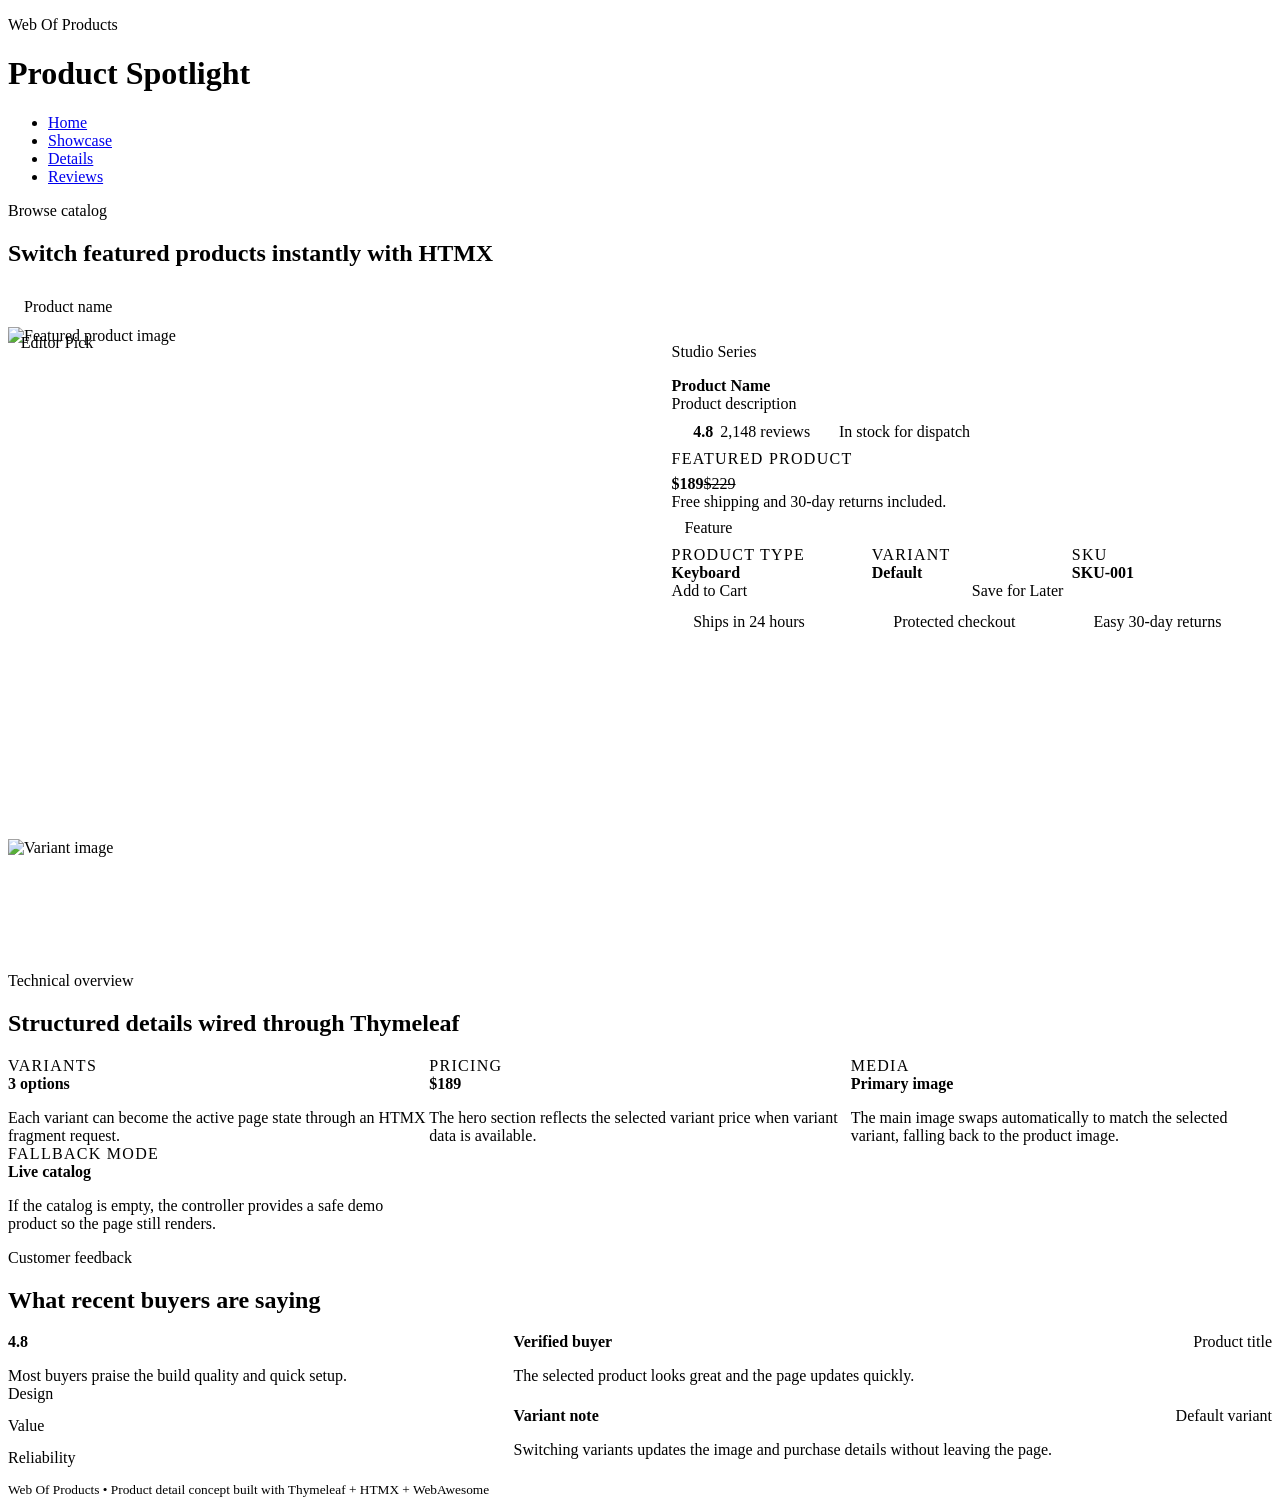
==== src/main/resources/templates/product-page.html @ 30af7640 "Initial Commit" ====
<!doctype html>
<html lang="en" xmlns:th="http://www.thymeleaf.org">
<head>
    <meta charset="UTF-8">
    <meta name="viewport" content="width=device-width, initial-scale=1">
    <title>Web Of Products | Product Spotlight</title>
    <link rel="stylesheet" th:href="@{/css/tokens.css}" href="/css/tokens.css">
    <link rel="stylesheet" th:href="@{/css/index.css}" href="/css/index.css">
    <link rel="stylesheet" th:href="@{/css/product-page.css}" href="/css/product-page.css">
    <script src="https://kit.webawesome.com/1a257bfedcd54677.js" crossorigin="anonymous"></script>
    <script src="https://cdn.jsdelivr.net/npm/htmx.org@4.0.0-alpha8/dist/htmx.min.js"></script>
    <script src="https://cdn.jsdelivr.net/npm/htmx.org@next/dist/htmx.min.js"></script>
    <script src="https://cdn.jsdelivr.net/npm/htmx.org@next/dist/ext/hx-sse.js"></script>
    <link rel="stylesheet" href="../static/css/product-page.css">
</head>
<body>
<div id="appRoot" class="wrapper" th:fragment="appRoot" data-theme="dark">
    <header class="site-header card">
        <div>
            <p class="eyebrow">Web Of Products</p>
            <h1 class="title">Product Spotlight</h1>
        </div>
        <nav class="navigation-links" aria-label="Primary">
            <ul>
                <li><a th:href="@{/}" href="/">Home</a></li>
                <li><a th:href="@{/products/showcase}" href="/products/showcase">Showcase</a></li>
                <li><a href="#productDetails">Details</a></li>
                <li><a href="#reviews">Reviews</a></li>
            </ul>
        </nav>
    </header>

    <main class="page product-page">
        <section class="catalog-rail card" th:if="${!catalogProducts.isEmpty()}">
            <div class="panel-headline">
                <p class="eyebrow">Browse catalog</p>
                <h2 class="section-title">Switch featured products instantly with HTMX</h2>
            </div>
            <div class="catalog-switcher">
                <a th:each="catalogProduct : ${catalogProducts}"
                   class="catalog-pill"
                   th:classappend="${catalogProduct.internalId == featuredProduct.internalId} ? ' is-active' : ''"
                   th:href="@{/products/showcase/{id}(id=${catalogProduct.internalId})}"
                   th:hx-get="@{/products/showcase/{id}/experience(id=${catalogProduct.internalId})}"
                   hx-target="#showcaseContent"
                   hx-swap="outerHTML"
                   th:text="${catalogProduct.title}">
                    Product name
                </a>
            </div>
        </section>

        <div id="showcaseContent" class="showcase-content" th:fragment="showcaseContent">
            <section class="product-hero card" id="productExperience">
                <div class="product-gallery">
                    <div class="gallery-main">
                        <span class="gallery-badge" th:text="${featuredBadge}">Editor Pick</span>
                        <img class="hero-product-image"
                             th:src="${heroImageUrl}"
                             th:alt="${featuredProduct.title}"
                             src="https://images.unsplash.com/photo-1518770660439-4636190af475?auto=format&fit=crop&w=1200&q=80"
                             alt="Featured product image">
                    </div>

                    <div class="gallery-thumbs" aria-label="Variant selector" th:if="${!variantOptions.isEmpty()}">
                        <a th:each="variant : ${variantOptions}"
                           class="thumb thumb-link"
                           th:classappend="${selectedVariant != null and variant.internalId == selectedVariant.internalId} ? ' is-active' : ''"
                           th:href="@{/products/showcase/{id}(id=${featuredProduct.internalId}, variantId=${variant.internalId})}"
                           th:hx-get="@{/products/showcase/{id}/experience(id=${featuredProduct.internalId}, variantId=${variant.internalId})}"
                           hx-target="#showcaseContent"
                           hx-swap="outerHTML">
                            <img th:src="${variant.imageUrl}"
                                 th:alt="${variant.title}"
                                 src="https://images.unsplash.com/photo-1518770660439-4636190af475?auto=format&fit=crop&w=400&q=80"
                                 alt="Variant image">
                        </a>
                    </div>
                </div>

                <div class="product-summary">
                    <div class="summary-copy">
                        <p class="eyebrow" th:text="${featuredProduct.productType}">Studio Series</p>
                        <h2 class="product-name" th:text="${featuredProduct.title}">Product Name</h2>
                        <div class="product-tagline" th:utext="${featuredProduct.bodyHTML}">
                            Product description
                        </div>
                    </div>

                    <div class="review-row">
                        <div class="rating-pill">
                            <wa-icon name="star"></wa-icon>
                            <strong th:text="${ratingLabel}">4.8</strong>
                            <span th:text="${reviewLabel}">2,148 reviews</span>
                        </div>
                        <span class="stock-pill" th:text="${availabilityLabel}">In stock for dispatch</span>
                    </div>

                    <div class="price-block">
                        <div>
                            <p class="price-label"
                               th:text="${selectedVariant != null} ? 'Selected variant' : 'Featured product'">Featured
                                product</p>
                            <div class="price-row">
                                <strong class="price-current" th:text="${priceLabel}">$189</strong>
                                <span class="price-original" th:if="${originalPriceLabel != null}"
                                      th:text="${originalPriceLabel}">$229</span>
                            </div>
                        </div>
                        <p class="price-note" th:text="${shippingLabel}">Free shipping and 30-day returns included.</p>
                    </div>

                    <div class="feature-chips">
                        <span th:each="chip : ${featureChips}" th:text="${chip}">Feature</span>
                    </div>

                    <div class="purchase-panel card" id="productDetails" th:fragment="purchasePanel">
                        <div class="purchase-grid">
                            <div class="field-card">
                                <span class="price-label">Product Type</span>
                                <strong th:text="${featuredProduct.productType}">Keyboard</strong>
                            </div>

                            <div class="field-card">
                                <span class="price-label">Variant</span>
                                <strong th:text="${selectedVariant != null ? selectedVariant.title : defaultVariantLabel}">Default</strong>
                            </div>

                            <div class="field-card">
                                <span class="price-label">SKU</span>
                                <strong th:text="${selectedVariant != null ? selectedVariant.sku : 'Base product'}">SKU-001</strong>
                            </div>
                        </div>

                        <div class="purchase-actions">
                            <wa-button variant="brand" size="large">Add to Cart</wa-button>
                            <wa-button variant="neutral" size="large">Save for Later</wa-button>
                        </div>

                        <div class="trust-list">
                            <div>
                                <wa-icon name="truck"></wa-icon>
                                <span th:text="${shippingLabel}">Ships in 24 hours</span>
                            </div>
                            <div>
                                <wa-icon name="shield-check"></wa-icon>
                                <span>Protected checkout</span>
                            </div>
                            <div>
                                <wa-icon name="arrow-uturn-left"></wa-icon>
                                <span>Easy 30-day returns</span>
                            </div>
                        </div>
                    </div>
                </div>
            </section>


            <section class="specs-panel card">
                <div class="panel-headline">
                    <p class="eyebrow">Technical overview</p>
                    <h2 class="section-title">Structured details wired through Thymeleaf</h2>
                </div>
                <div class="spec-grid">
                    <div class="spec-card">
                        <span class="spec-label">Variants</span>
                        <strong th:text="${variantCountLabel}">3 options</strong>
                        <p th:text="${variantSpecBody}">Each variant can become the active page state through an HTMX
                            fragment request.</p>
                    </div>
                    <div class="spec-card">
                        <span class="spec-label">Pricing</span>
                        <strong th:text="${priceLabel}">$189</strong>
                        <p th:text="${priceSpecBody}">The hero section reflects the selected variant price when variant
                            data is available.</p>
                    </div>
                    <div class="spec-card">
                        <span class="spec-label">Media</span>
                        <strong th:text="${heroMediaLabel}">Primary image</strong>
                        <p th:text="${mediaSpecBody}">The main image swaps automatically to match the selected variant,
                            falling back to the product image.</p>
                    </div>
                    <div class="spec-card">
                        <span class="spec-label">Fallback mode</span>
                        <strong th:text="${fallbackModeLabel}">Live catalog</strong>
                        <p th:text="${fallbackSpecBody}">If the catalog is empty, the controller provides a safe demo
                            product so the page still renders.</p>
                    </div>
                </div>
            </section>

            <section class="reviews-panel card" id="reviews">
                <div class="panel-headline">
                    <p class="eyebrow">Customer feedback</p>
                    <h2 class="section-title">What recent buyers are saying</h2>
                </div>

                <div class="review-layout">
                    <div class="review-highlight">
                        <strong th:text="${ratingLabel}">4.8</strong>
                        <p th:text="${reviewSummary}">Most buyers praise the build quality and quick setup.</p>
                        <div class="review-bars">
                            <div><span>Design</span>
                                <div class="bar"><i style="width: 94%"></i></div>
                            </div>
                            <div><span>Value</span>
                                <div class="bar"><i style="width: 88%"></i></div>
                            </div>
                            <div><span>Reliability</span>
                                <div class="bar"><i style="width: 91%"></i></div>
                            </div>
                        </div>
                    </div>

                    <div class="review-list">
                        <article class="review-card">
                            <div class="review-card-head">
                                <strong>Verified buyer</strong>
                                <span th:text="${featuredProduct.title}">Product title</span>
                            </div>
                            <p th:text="${primaryReviewQuote}">The selected product looks great and the page updates
                                quickly.</p>
                        </article>
                        <article class="review-card">
                            <div class="review-card-head">
                                <strong>Variant note</strong>
                                <span th:text="${selectedVariant != null ? selectedVariant.title : defaultVariantLabel}">Default variant</span>
                            </div>
                            <p th:text="${secondaryReviewQuote}">Switching variants updates the image and purchase
                                details
                                without leaving the page.</p>
                        </article>
                    </div>
                </div>
            </section>
        </div>
    </main>

    <footer class="site-footer card">
        <small>Web Of Products • Product detail concept built with Thymeleaf + HTMX + WebAwesome</small>
    </footer>
</div>
</body>
</html>
---- src/main/resources/static/css/product-page.css ----
.product-page {
    align-items: start;
}

.showcase-content {
    grid-column: 1 / -1;
    display: grid;
    gap: var(--wop-space-l);
}

.catalog-rail,
.product-hero,
.story-panel,
.specs-panel,
.reviews-panel {
    grid-column: span 12;
}

.catalog-switcher {
    display: flex;
    flex-wrap: wrap;
    gap: var(--wop-space-s);
}

.catalog-pill {
    display: inline-flex;
    align-items: center;
    justify-content: center;
    padding: 0.7rem 1rem;
    border-radius: var(--wop-radius-pill);
    border: 1px solid var(--wop-color-border);
    background: var(--wop-color-fill-quiet);
    color: var(--wop-color-link);
    text-decoration: none;
    transition: transform 0.2s ease, border-color 0.2s ease, background 0.2s ease;
}

.catalog-pill:hover,
.catalog-pill.is-active {
    transform: translateY(-0.125rem);
    border-color: var(--wop-color-accent);
    background: var(--wop-bg-panel);
}

.product-hero {
    display: grid;
    grid-template-columns: minmax(0, 1.05fr) minmax(20rem, 0.95fr);
    gap: var(--wop-space-l);
    position: relative;
    overflow: hidden;
}

.product-hero::before {
    content: "";
    position: absolute;
    inset: auto -10% -30% 45%;
    height: 18rem;
    background: radial-gradient(circle, var(--wop-bg-accent-one) 0%, transparent 70%);
    pointer-events: none;
}

.product-gallery,
.product-summary,
.purchase-panel,
.story-card,
.spec-card,
.review-highlight,
.review-card {
    position: relative;
    z-index: 1;
}

.product-gallery {
    display: grid;
    gap: var(--wop-space-m);
}

.gallery-main {
    position: relative;
    min-height: 32rem;
    padding: var(--wop-space-m);
    border-radius: calc(var(--wop-radius-card) + var(--wop-space-xs));
    background: var(--wop-bg-panel);
    border: 1px solid var(--wop-color-border);
    overflow: hidden;
}

.gallery-badge {
    position: absolute;
    top: var(--wop-space-m);
    left: var(--wop-space-m);
    padding: 0.45rem 0.8rem;
    border-radius: var(--wop-radius-pill);
    background: var(--wop-color-accent);
    color: var(--wop-color-accent-text);
    font-size: var(--wop-font-size-s);
    font-weight: var(--wop-font-weight-semibold);
    z-index: 1;
}

.hero-product-image {
    width: 100%;
    height: 100%;
    min-height: 30rem;
    object-fit: cover;
    border-radius: calc(var(--wop-radius-card) - 0.2rem);
    box-shadow: var(--wop-shadow-card);
}

.gallery-thumbs {
    display: flex;
    gap: var(--wop-space-s);
    overflow-x: auto;
    overscroll-behavior-x: contain;
    padding-bottom: 0.3rem;
    scrollbar-width: thin;
    scroll-snap-type: x proximity;
}

.thumb {
    display: block;
    padding: 0;
    border: 1px solid var(--wop-color-border-subtle);
    background: var(--wop-color-surface);
    border-radius: var(--wop-radius-card);
    cursor: pointer;
    overflow: hidden;
    transition: transform 0.2s ease, border-color 0.2s ease, box-shadow 0.2s ease;
    flex: 0 0 8.5rem;
    scroll-snap-align: start;
}

.thumb-link {
    text-decoration: none;
}

.thumb img {
    width: 100%;
    height: 7rem;
    object-fit: cover;
    display: block;
}

.thumb:hover,
.thumb.is-active {
    transform: translateY(-0.125rem);
    border-color: var(--wop-color-accent);
    box-shadow: var(--wop-shadow-card);
}

.product-summary {
    display: flex;
    flex-direction: column;
    gap: var(--wop-space-l);
}

.product-name {
    margin: 0;
    font-family: var(--wop-font-heading);
    font-size: clamp(var(--wop-font-size-2xl), 4vw, var(--wop-font-size-4xl));
    line-height: var(--wop-line-height-condensed);
}

.product-tagline {
    margin: var(--wop-space-m) 0 0;
    color: var(--wop-color-text-muted);
    max-width: 60ch;
}

.review-row {
    display: flex;
    align-items: center;
    gap: var(--wop-space-m);
    flex-wrap: wrap;
}

.rating-pill,
.stock-pill,
.feature-chips span {
    border-radius: var(--wop-radius-pill);
    border: 1px solid var(--wop-color-border);
    background: var(--wop-color-fill-quiet);
}

.rating-pill {
    display: inline-flex;
    align-items: center;
    gap: 0.45rem;
    padding: 0.6rem 0.9rem;
}

.rating-pill wa-icon {
    color: var(--wop-color-accent);
}

.rating-pill span {
    color: var(--wop-color-text-muted);
    font-size: var(--wop-font-size-s);
}

.stock-pill {
    padding: 0.6rem 0.9rem;
    color: var(--wop-color-positive);
    font-weight: var(--wop-font-weight-semibold);
}

.price-block {
    padding: var(--wop-space-l);
    border-radius: var(--wop-radius-card);
    background: var(--wop-bg-panel);
    border: 1px solid var(--wop-color-border);
}

.price-label,
.spec-label {
    margin: 0 0 0.4rem;
    text-transform: uppercase;
    letter-spacing: 0.08em;
    color: var(--wop-color-text-muted);
    font-size: var(--wop-font-size-s);
}

.price-row {
    display: flex;
    align-items: baseline;
    gap: var(--wop-space-s);
    flex-wrap: wrap;
}

.price-current {
    font-size: clamp(var(--wop-font-size-xl), 4vw, var(--wop-font-size-4xl));
    line-height: 1;
    font-family: var(--wop-font-heading);
}

.price-original {
    color: var(--wop-color-text-muted);
    text-decoration: line-through;
}

.price-note {
    margin: var(--wop-space-s) 0 0;
    color: var(--wop-color-text-muted);
}

.feature-chips {
    display: flex;
    flex-wrap: wrap;
    gap: var(--wop-space-s);
}

.feature-chips span {
    padding: 0.55rem 0.8rem;
    font-size: var(--wop-font-size-s);
}

.purchase-panel {
    padding: var(--wop-space-l);
}

.purchase-grid {
    display: grid;
    grid-template-columns: repeat(3, minmax(0, 1fr));
    gap: var(--wop-space-m);
}

.field-card {
    padding: var(--wop-space-m);
    border-radius: var(--wop-radius-card);
    border: 1px solid var(--wop-color-border);
    background: var(--wop-color-surface);
}

.field-card strong {
    display: block;
    font-family: var(--wop-font-heading);
    line-height: var(--wop-line-height-condensed);
}

.purchase-actions {
    display: flex;
    gap: var(--wop-space-s);
    margin-top: var(--wop-space-m);
}

.purchase-actions wa-button {
    flex: 1;
}

.trust-list {
    display: grid;
    grid-template-columns: repeat(3, minmax(0, 1fr));
    gap: var(--wop-space-s);
    margin-top: var(--wop-space-m);
}

.trust-list div {
    display: flex;
    align-items: center;
    gap: 0.55rem;
    padding: 0.8rem;
    border-radius: var(--wop-radius-card);
    background: var(--wop-color-fill-quiet);
    color: var(--wop-color-text-muted);
}

.panel-headline {
    max-width: 40rem;
    margin-bottom: var(--wop-space-l);
}

.story-grid,
.spec-grid {
    display: grid;
    grid-template-columns: repeat(3, minmax(0, 1fr));
    gap: var(--wop-space-m);
}

.story-card,
.spec-card {
    padding: var(--wop-space-l);
    border-radius: var(--wop-radius-card);
    border: 1px solid var(--wop-color-border);
    background: var(--wop-color-surface);
}

.story-card wa-icon {
    color: var(--wop-color-accent);
    font-size: 1.4rem;
}

.story-card h3,
.spec-card strong {
    display: block;
    margin-top: var(--wop-space-m);
    font-family: var(--wop-font-heading);
}

.story-card p,
.spec-card p,
.review-highlight p,
.review-card p {
    margin-bottom: 0;
    color: var(--wop-color-text-muted);
}

.review-layout {
    display: grid;
    grid-template-columns: minmax(16rem, 0.8fr) minmax(0, 1.2fr);
    gap: var(--wop-space-l);
}

.review-highlight {
    padding: var(--wop-space-l);
    border-radius: var(--wop-radius-card);
    background: var(--wop-bg-panel);
    border: 1px solid var(--wop-color-border);
}

.review-highlight strong {
    font-size: var(--wop-font-size-4xl);
    font-family: var(--wop-font-heading);
    line-height: 1;
}

.review-bars {
    display: grid;
    gap: var(--wop-space-s);
    margin-top: var(--wop-space-m);
}

.review-bars div {
    display: grid;
    gap: 0.35rem;
}

.review-bars span {
    font-size: var(--wop-font-size-s);
    color: var(--wop-color-text-muted);
}

.bar {
    width: 100%;
    height: 0.5rem;
    background: var(--wop-color-fill-quiet);
    border-radius: var(--wop-radius-pill);
    overflow: hidden;
}

.bar i {
    display: block;
    height: 100%;
    border-radius: inherit;
    background: linear-gradient(90deg, var(--wop-color-accent), var(--wop-color-positive));
}

.review-list {
    display: grid;
    gap: var(--wop-space-m);
}

.review-card {
    padding: var(--wop-space-l);
    border-radius: var(--wop-radius-card);
    background: var(--wop-color-surface);
    border: 1px solid var(--wop-color-border);
}

.review-card-head {
    display: flex;
    justify-content: space-between;
    gap: var(--wop-space-s);
    align-items: center;
}

.review-card-head span {
    color: var(--wop-color-text-muted);
    font-size: var(--wop-font-size-s);
}

@media (max-width: 1024px) {
    .product-hero,
    .review-layout {
        grid-template-columns: 1fr;
    }

    .story-grid,
    .spec-grid,
    .purchase-grid,
    .trust-list {
        grid-template-columns: repeat(2, minmax(0, 1fr));
    }
}

@media (max-width: 760px) {
    .catalog-switcher,
    .product-hero,
    .story-grid,
    .spec-grid,
    .purchase-grid,
    .trust-list {
        grid-template-columns: 1fr;
    }

    .gallery-main,
    .hero-product-image {
        min-height: 22rem;
    }

    .purchase-actions {
        flex-direction: column;
    }
}

@media (max-width: 480px) {
    .product-hero,
    .price-block,
    .purchase-panel,
    .story-card,
    .spec-card,
    .review-highlight,
    .review-card {
        padding: var(--wop-space-m);
    }

    .gallery-main {
        padding: var(--wop-space-s);
    }

    .gallery-thumbs {
        gap: 0.4rem;
    }

    .thumb img {
        height: 5.5rem;
    }
}
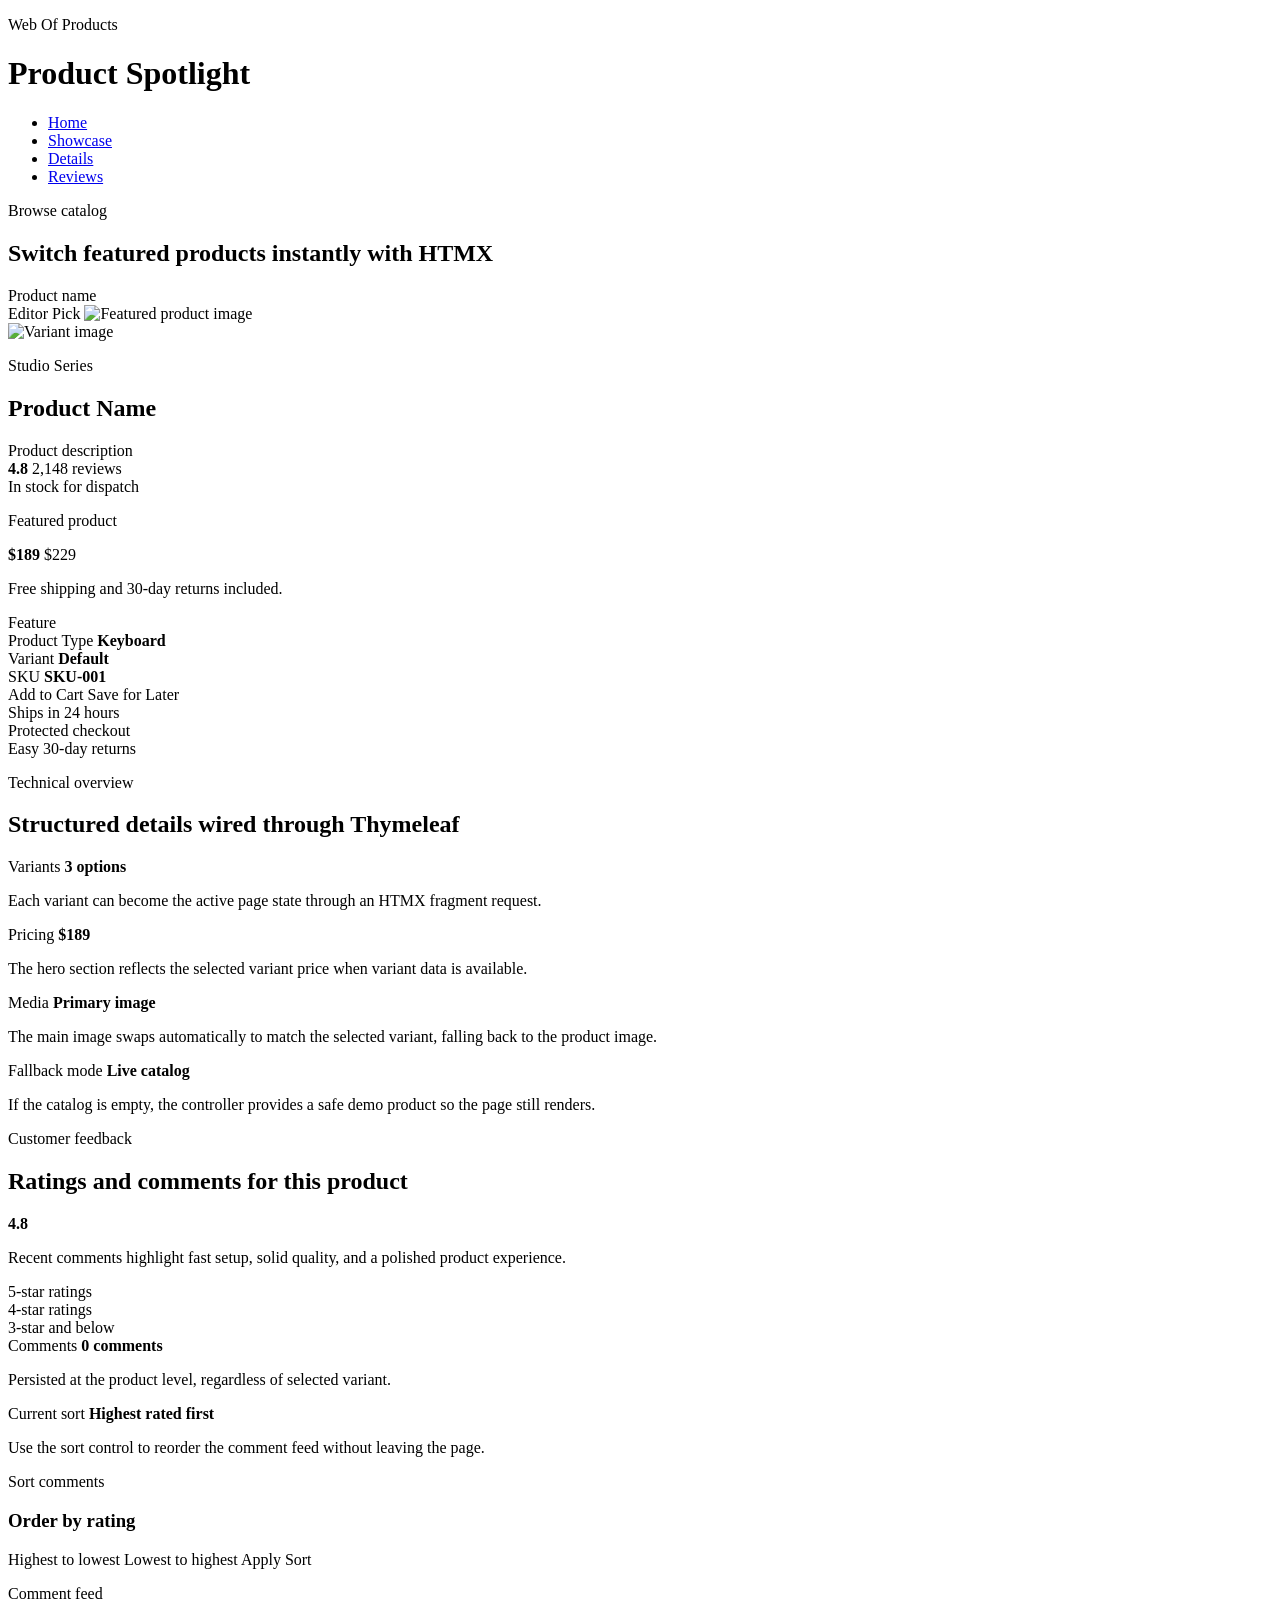
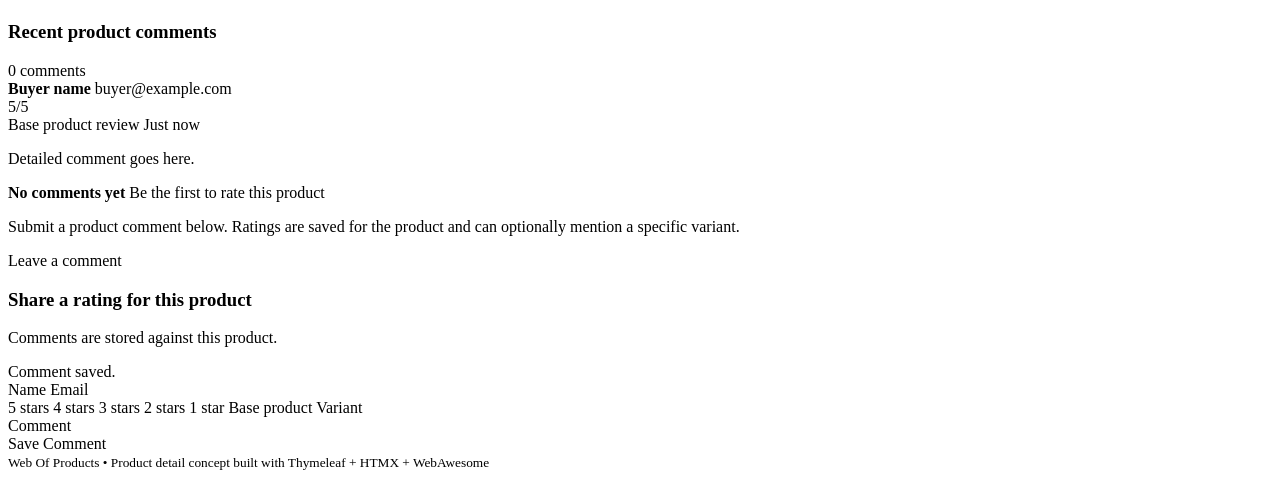
==== commit 94bf56d0: "Vibe-coded comments and ratings for the product page" ====
--- a/src/main/resources/templates/product-page.html
+++ b/src/main/resources/templates/product-page.html
@@ -9,12 +9,9 @@
     <link rel="stylesheet" th:href="@{/css/product-page.css}" href="/css/product-page.css">
     <script src="https://kit.webawesome.com/1a257bfedcd54677.js" crossorigin="anonymous"></script>
     <script src="https://cdn.jsdelivr.net/npm/htmx.org@4.0.0-alpha8/dist/htmx.min.js"></script>
-    <script src="https://cdn.jsdelivr.net/npm/htmx.org@next/dist/htmx.min.js"></script>
-    <script src="https://cdn.jsdelivr.net/npm/htmx.org@next/dist/ext/hx-sse.js"></script>
-    <link rel="stylesheet" href="../static/css/product-page.css">
 </head>
 <body>
-<div id="appRoot" class="wrapper" th:fragment="appRoot" data-theme="dark">
+<div id="appRoot" class="wrapper" th:fragment="appRoot" data-theme="light">
     <header class="site-header card">
         <div>
             <p class="eyebrow">Web Of Products</p>
@@ -189,47 +186,214 @@
                 </div>
             </section>
 
-            <section class="reviews-panel card" id="reviews">
+            <section class="reviews-panel card" id="reviews" th:fragment="reviewsSection">
                 <div class="panel-headline">
                     <p class="eyebrow">Customer feedback</p>
-                    <h2 class="section-title">What recent buyers are saying</h2>
+                    <h2 class="section-title">Ratings and comments for this product</h2>
                 </div>
 
                 <div class="review-layout">
                     <div class="review-highlight">
                         <strong th:text="${ratingLabel}">4.8</strong>
-                        <p th:text="${reviewSummary}">Most buyers praise the build quality and quick setup.</p>
+                        <p th:text="${reviewSummary}">Recent comments highlight fast setup, solid quality, and a
+                            polished product experience.</p>
                         <div class="review-bars">
-                            <div><span>Design</span>
-                                <div class="bar"><i style="width: 94%"></i></div>
-                            </div>
-                            <div><span>Value</span>
-                                <div class="bar"><i style="width: 88%"></i></div>
-                            </div>
-                            <div><span>Reliability</span>
-                                <div class="bar"><i style="width: 91%"></i></div>
-                            </div>
-                        </div>
-                    </div>
-
-                    <div class="review-list">
-                        <article class="review-card">
-                            <div class="review-card-head">
-                                <strong>Verified buyer</strong>
-                                <span th:text="${featuredProduct.title}">Product title</span>
-                            </div>
-                            <p th:text="${primaryReviewQuote}">The selected product looks great and the page updates
-                                quickly.</p>
-                        </article>
-                        <article class="review-card">
-                            <div class="review-card-head">
-                                <strong>Variant note</strong>
-                                <span th:text="${selectedVariant != null ? selectedVariant.title : defaultVariantLabel}">Default variant</span>
-                            </div>
-                            <p th:text="${secondaryReviewQuote}">Switching variants updates the image and purchase
-                                details
-                                without leaving the page.</p>
-                        </article>
+                            <div>
+                                <span>5-star ratings</span>
+                                <div class="bar">
+                                    <i th:style="'width:' + (${fiveStarShare != null ? fiveStarShare : 0}) + '%'"></i>
+                                </div>
+                            </div>
+                            <div>
+                                <span>4-star ratings</span>
+                                <div class="bar">
+                                    <i th:style="'width:' + (${fourStarShare != null ? fourStarShare : 0}) + '%'"></i>
+                                </div>
+                            </div>
+                            <div>
+                                <span>3-star and below</span>
+                                <div class="bar">
+                                    <i th:style="'width:' + (${threeStarAndBelowShare != null ? threeStarAndBelowShare : 0}) + '%'"></i>
+                                </div>
+                            </div>
+                        </div>
+
+                        <div class="review-metric-grid">
+                            <article class="review-metric-card">
+                                <span class="spec-label">Comments</span>
+                                <strong th:text="${commentCountLabel}">0 comments</strong>
+                                <p>Persisted at the product level, regardless of selected variant.</p>
+                            </article>
+                            <article class="review-metric-card">
+                                <span class="spec-label">Current sort</span>
+                                <strong th:text="${activeSortLabel}">Highest rated first</strong>
+                                <p>Use the sort control to reorder the comment feed without leaving the page.</p>
+                            </article>
+                        </div>
+                    </div>
+
+                    <div class="reviews-content">
+                        <section class="review-tools card">
+                            <div class="review-tools-head">
+                                <div>
+                                    <p class="eyebrow">Sort comments</p>
+                                    <h3 class="review-tools-title">Order by rating</h3>
+                                </div>
+
+                                <form class="review-sort-form"
+                                      th:action="@{/products/showcase/{id}/reviews(id=${featuredProduct.internalId})}"
+                                      th:hx-get="@{/products/showcase/{id}/reviews(id=${featuredProduct.internalId})}"
+                                      hx-target="#reviews"
+                                      hx-swap="outerHTML">
+                                    <input type="hidden" name="variantId"
+                                           th:value="${selectedVariant != null ? selectedVariant.internalId : ''}">
+                                    <wa-select name="sort"
+                                               label="Sort comments"
+                                               th:value="${activeSort != null ? activeSort : 'rating-desc'}">
+                                        <wa-option value="rating-desc">Highest to lowest</wa-option>
+                                        <wa-option value="rating-asc">Lowest to highest</wa-option>
+                                    </wa-select>
+                                    <wa-button type="submit" variant="neutral">Apply Sort</wa-button>
+                                </form>
+                            </div>
+                        </section>
+
+                        <div class="review-list-shell">
+                            <div class="review-list-head">
+                                <div>
+                                    <p class="eyebrow">Comment feed</p>
+                                    <h3 class="review-tools-title">Recent product comments</h3>
+                                </div>
+                                <span class="review-list-count" th:text="${commentCountLabel}">0 comments</span>
+                            </div>
+
+                            <div class="review-list" th:fragment="reviewList">
+                                <article class="review-card" th:each="productComment : ${productComments}">
+                                    <div class="review-card-head">
+                                        <div>
+                                            <strong th:text="${productComment.name}">Buyer name</strong>
+                                            <span class="review-card-meta"
+                                                  th:text="${productComment.email}">buyer@example.com</span>
+                                        </div>
+
+                                        <div class="review-rating-badge">
+                                            <wa-icon name="star"></wa-icon>
+                                            <span th:text="${productComment.rating} + '/5'">5/5</span>
+                                        </div>
+                                    </div>
+
+                                    <div class="review-card-subhead">
+                                        <span th:text="${productComment.variantTitle != null ? productComment.variantTitle : 'Base product review'}">Base product review</span>
+                                        <span th:text="${productComment.createdAtLabel != null ? productComment.createdAtLabel : 'Just now'}">Just now</span>
+                                    </div>
+
+                                    <p th:text="${productComment.comment}">Detailed comment goes here.</p>
+                                </article>
+
+                                <article class="review-card review-empty-state"
+                                         th:if="${productComments == null or #lists.isEmpty(productComments)}">
+                                    <div class="review-card-head">
+                                        <strong>No comments yet</strong>
+                                        <span>Be the first to rate this product</span>
+                                    </div>
+                                    <p>Submit a product comment below. Ratings are saved for the product and can
+                                        optionally mention a specific variant.</p>
+                                </article>
+                            </div>
+                        </div>
+
+                        <section class="review-form-shell card">
+                            <div class="review-tools-head">
+                                <div>
+                                    <p class="eyebrow">Leave a comment</p>
+                                    <h3 class="review-tools-title">Share a rating for this product</h3>
+                                </div>
+                                <p class="review-form-note">Comments are stored against <span
+                                        th:text="${featuredProduct.title}">this product</span>.</p>
+                            </div>
+
+                            <div id="reviewFormStatus" class="review-form-status">
+                                <div class="form-notice"
+                                     th:classappend="${commentNoticeIsError} ? ' is-error' : ''"
+                                     th:if="${commentSubmissionNotice != null and !#strings.isEmpty(commentSubmissionNotice)}">
+                                    <wa-icon th:name="${commentNoticeIsError} ? 'circle-alert' : 'circle-check'"
+                                             name="circle-check"></wa-icon>
+                                    <span th:text="${commentSubmissionNotice}">Comment saved.</span>
+                                </div>
+                            </div>
+
+                            <form class="review-form"
+                                  th:action="@{/products/showcase/{id}/reviews(id=${featuredProduct.internalId})}"
+                                  th:hx-post="@{/products/showcase/{id}/reviews(id=${featuredProduct.internalId})}"
+                                  hx-target="#reviews"
+                                  hx-swap="outerHTML">
+                                <input type="hidden" name="sort"
+                                       th:value="${activeSort != null ? activeSort : 'rating-desc'}">
+                                <input type="hidden" name="selectedVariantId"
+                                       th:value="${selectedVariant != null ? selectedVariant.internalId : ''}">
+
+                                <div class="form-grid two-up">
+                                    <wa-input name="name"
+                                              label="Name"
+                                              required
+                                              th:value="${commentForm != null ? commentForm.name : ''}">
+                                        <span slot="label">
+                                            <wa-icon name="user"></wa-icon>
+                                            Name
+                                        </span>
+                                    </wa-input>
+
+                                    <wa-input name="email"
+                                              type="email"
+                                              label="Email"
+                                              required
+                                              th:value="${commentForm != null ? commentForm.email : ''}">
+                                        <span slot="label">
+                                            <wa-icon name="envelope"></wa-icon>
+                                            Email
+                                        </span>
+                                    </wa-input>
+                                </div>
+
+                                <div class="form-grid two-up">
+                                    <wa-select name="rating"
+                                               label="Rating"
+                                               th:value="${commentForm != null and commentForm.rating != null ? commentForm.rating : '5'}">
+                                        <wa-option value="5">5 stars</wa-option>
+                                        <wa-option value="4">4 stars</wa-option>
+                                        <wa-option value="3">3 stars</wa-option>
+                                        <wa-option value="2">2 stars</wa-option>
+                                        <wa-option value="1">1 star</wa-option>
+                                    </wa-select>
+
+                                    <wa-select name="variantId"
+                                               label="Variant (optional)"
+                                               th:value="${commentForm != null and commentForm.variantId != null ? commentForm.variantId : ''}">
+                                        <wa-option value="">Base product</wa-option>
+                                        <wa-option th:each="variant : ${reviewVariantOptions}"
+                                                   th:value="${variant.internalId}"
+                                                   th:text="${variant.title}">
+                                            Variant
+                                        </wa-option>
+                                    </wa-select>
+                                </div>
+
+                                <wa-textarea name="comment"
+                                             label="Comment"
+                                             resize="auto"
+                                             required
+                                             th:text="${commentForm != null ? commentForm.comment : ''}">
+                                    <span slot="label">
+                                        <wa-icon name="message"></wa-icon>
+                                        Comment
+                                    </span>
+                                </wa-textarea>
+
+                                <div class="form-actions review-form-actions">
+                                    <wa-button type="submit" variant="brand">Save Comment</wa-button>
+                                </div>
+                            </form>
+                        </section>
                     </div>
                 </div>
             </section>
